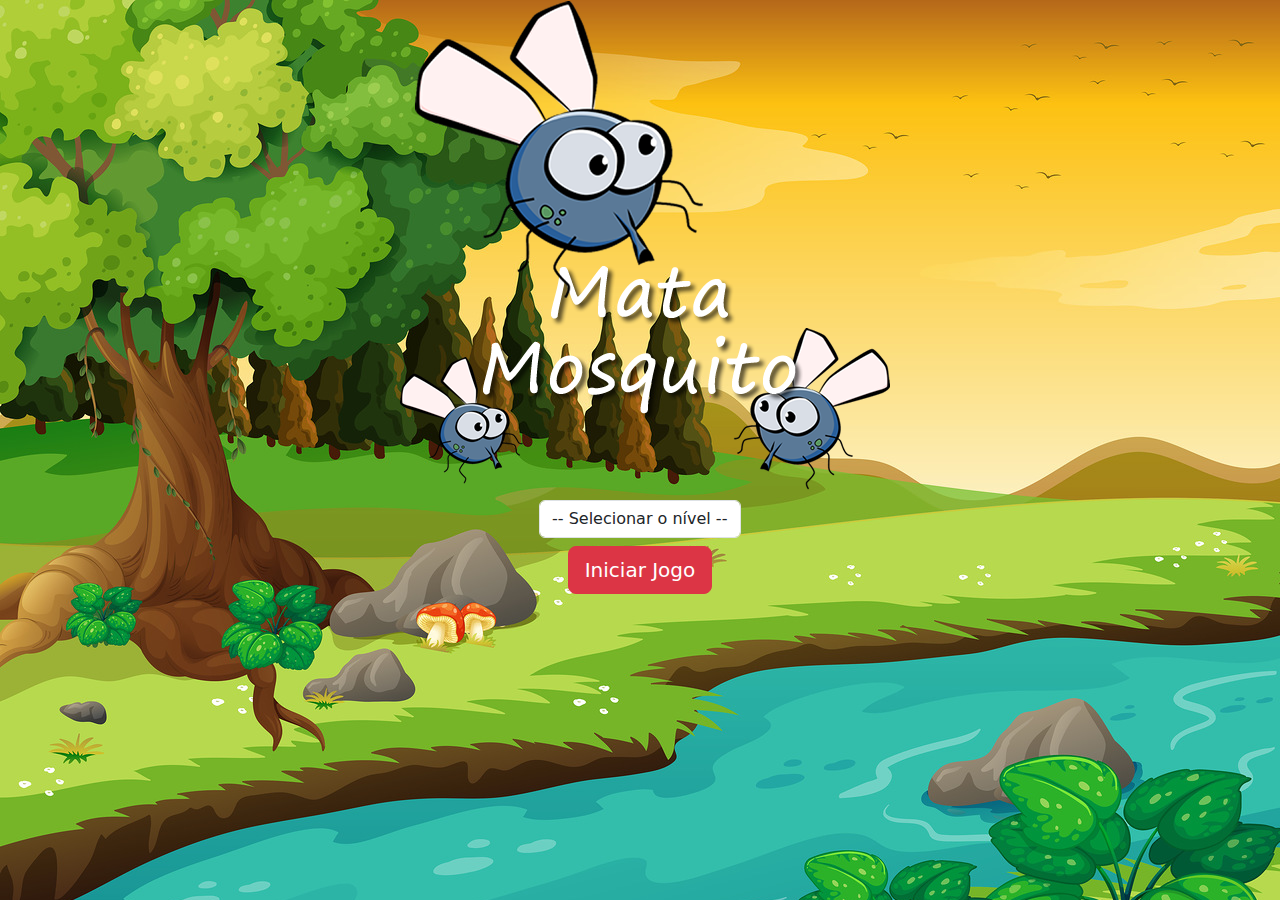
==== portf/jogoMataMosquito/index.html @ a4cd3a3d "finalizando primeire etapa do site" ====
<!DOCTYPE html>
<html lang="pt-br">

<head>
    <link href="https://cdn.jsdelivr.net/npm/bootstrap@5.3.3/dist/css/bootstrap.min.css" rel="stylesheet"
        integrity="sha384-QWTKZyjpPEjISv5WaRU9OFeRpok6YctnYmDr5pNlyT2bRjXh0JMhjY6hW+ALEwIH" crossorigin="anonymous">
    <link rel="stylesheet" href="style.css">
    <meta charset="UTF-8">
    <meta name="viewport" content="width=device-width, initial-scale=1.0">
    <title>Document</title>
    <script>
        function iniciarJogo(){
           let nivel = document.getElementById('nivel').value

           if(nivel === '') {
            alert('Selecione um nível para iniciar o jogo')
            return false
           }

           window.location.href = 'app.html?' + nivel
            
        }
    </script>
</head>

<body>

    <div class="container">
        <div class="row">
            <div class="col">
                <div class="d-flex justify-content-center">
                    <img src="imagens/game.png" alt="imagem de game over">
                </div>
            </div>
        </div>
    </div>

    <div class="row">
        <div class="col">
            <div class="d-flex justify-content-center">
                <div class="mb-2">
                    <select class="form-control" id="nivel">
                    <option value="">-- Selecionar o nível --</option>
                    <option value="normal">-- Normal --</option>
                    <option value="dificil">-- Difícil --</option>
                    <option value="hard">-- Ultra Hard --</option>
                </select>
            </div>
            </div>
        </div>
    </div>

    <div class="row">
        <div class="col">
            <div class="d-flex justify-content-center">
                <button onclick="iniciarJogo()" type="button" class="btn btn-danger btn-lg">Iniciar Jogo</button>
            </div>
        </div>
    </div>

</body>

</html>
---- portf/jogoMataMosquito/style.css ----
html {
    cursor: url(imagens/mata_mosquito.png) 30 30, auto ;
}

body {
    background-image: url(imagens/bg.jpg);
    background-repeat: no-repeat;
    background-size: 100%;
}

.mosquito1 {
    width: 50px;
}
.mosquito2 {
    width: 70px;
}
.mosquito3 {
    width: 90px;
}

.ladoA {
    transform: scaleX(1);
}
.ladoB {
    transform: scaleX(-1);
}

.painel {
    position: absolute;
    width: 190px;
    padding: 10px;
    left: 0px;
    bottom: 0px;
    border-top: solid 1px #fff;
    background-color: #fff;
    opacity: 0.7;
}

.vidas {
    float: left;
}

.cronometro {
    float: left;
    font-size: 20px;
    font-weight: bold;
}
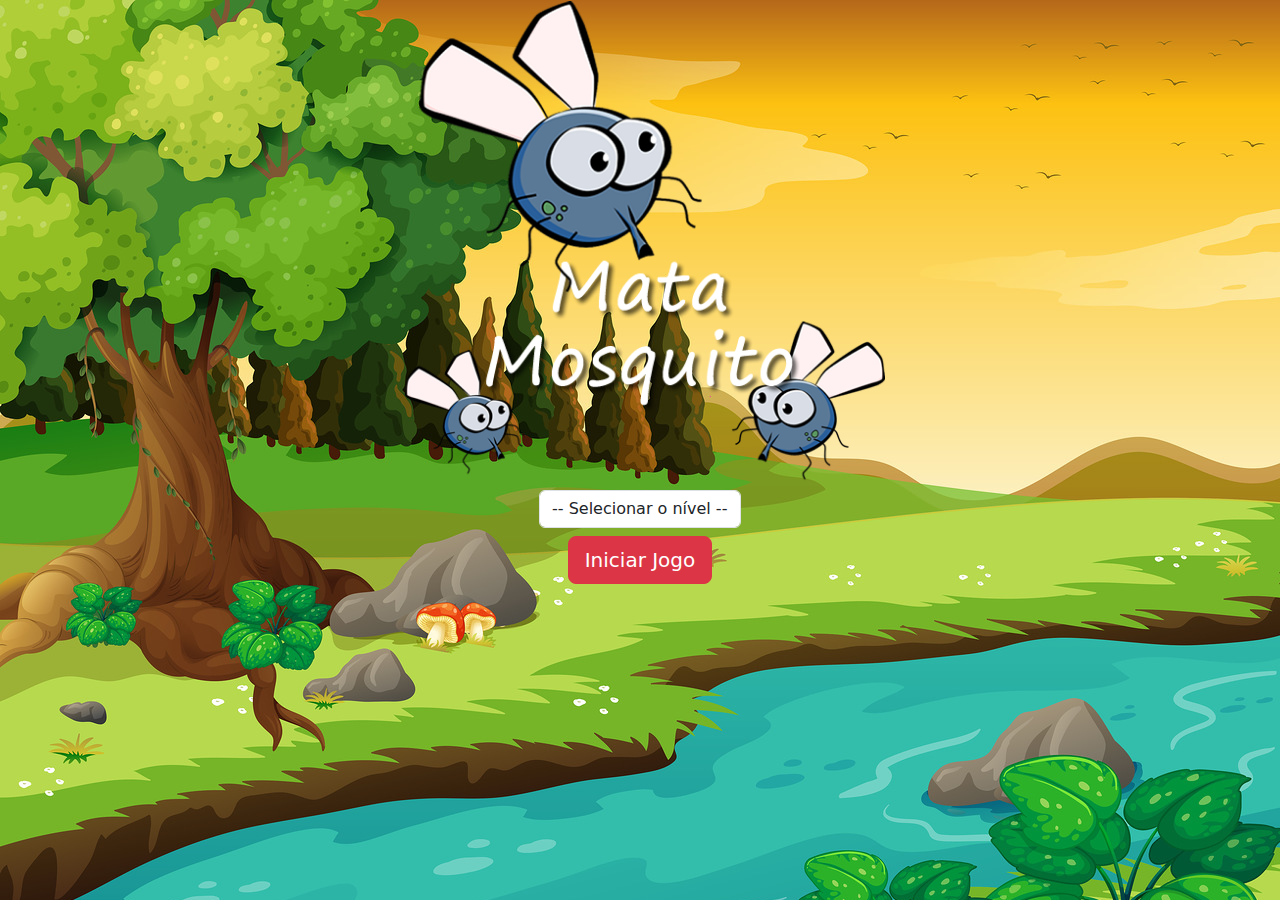
==== commit fee6b0e6: "adicionar projeto login-page" ====
--- a/portf/jogoMataMosquito/index.html
+++ b/portf/jogoMataMosquito/index.html
@@ -9,54 +9,58 @@
     <meta name="viewport" content="width=device-width, initial-scale=1.0">
     <title>Document</title>
     <script>
-        function iniciarJogo(){
-           let nivel = document.getElementById('nivel').value
+        function iniciarJogo() {
+            let nivel = document.getElementById('nivel').value
 
-           if(nivel === '') {
-            alert('Selecione um nível para iniciar o jogo')
-            return false
-           }
+            if (nivel === '') {
+                alert('Selecione um nível para iniciar o jogo')
+                return false
+            }
 
-           window.location.href = 'app.html?' + nivel
-            
+            window.location.href = 'app.html?' + nivel
+
         }
     </script>
 </head>
 
 <body>
 
-    <div class="container">
+    <div class="principais">
+        <div class="container">
+            <div class="row">
+                <div class="col">
+                    <div class="d-flex justify-content-center">
+                        <img class="imgMosquito" src="imagens/game.png" alt="imagem de game over">
+                    </div>
+                </div>
+            </div>
+        </div>
+
         <div class="row">
             <div class="col">
                 <div class="d-flex justify-content-center">
-                    <img src="imagens/game.png" alt="imagem de game over">
+                    <div class="mb-2">
+                        <select class="form-control" id="nivel">
+                            <option value="">-- Selecionar o nível --</option>
+                            <option value="normal">-- Normal --</option>
+                            <option value="dificil">-- Difícil --</option>
+                            <option value="hard">-- Ultra Hard --</option>
+                        </select>
+                    </div>
+                </div>
+            </div>
+        </div>
+
+        <div class="row">
+            <div class="col">
+                <div class="d-flex justify-content-center">
+                    <button onclick="iniciarJogo()" type="button" class="btn btn-danger btn-lg">Iniciar Jogo</button>
                 </div>
             </div>
         </div>
     </div>
 
-    <div class="row">
-        <div class="col">
-            <div class="d-flex justify-content-center">
-                <div class="mb-2">
-                    <select class="form-control" id="nivel">
-                    <option value="">-- Selecionar o nível --</option>
-                    <option value="normal">-- Normal --</option>
-                    <option value="dificil">-- Difícil --</option>
-                    <option value="hard">-- Ultra Hard --</option>
-                </select>
-            </div>
-            </div>
-        </div>
-    </div>
 
-    <div class="row">
-        <div class="col">
-            <div class="d-flex justify-content-center">
-                <button onclick="iniciarJogo()" type="button" class="btn btn-danger btn-lg">Iniciar Jogo</button>
-            </div>
-        </div>
-    </div>
 
 </body>
 
--- a/portf/jogoMataMosquito/style.css
+++ b/portf/jogoMataMosquito/style.css
@@ -1,11 +1,20 @@
 html {
     cursor: url(imagens/mata_mosquito.png) 30 30, auto ;
+}
+
+.principais {
+    height: 100wvh;
+    display: flex;
+    flex-direction: column;
+    align-items: center;
+    
 }
 
 body {
     background-image: url(imagens/bg.jpg);
     background-repeat: no-repeat;
-    background-size: 100%;
+    background-size: cover;
+    background-position: inherit;
 }
 
 .mosquito1 {
@@ -44,4 +53,19 @@
     float: left;
     font-size: 20px;
     font-weight: bold;
+}
+
+@media screen and (max-width: 1140px) {
+    body {
+        background-size: 150dvh;
+    }
+    
+    .goimg, .ywimg {
+        width: 100%;
+    }
+}
+
+.imgMosquito {
+    width: 100%;
+    max-width: 490px;
 }